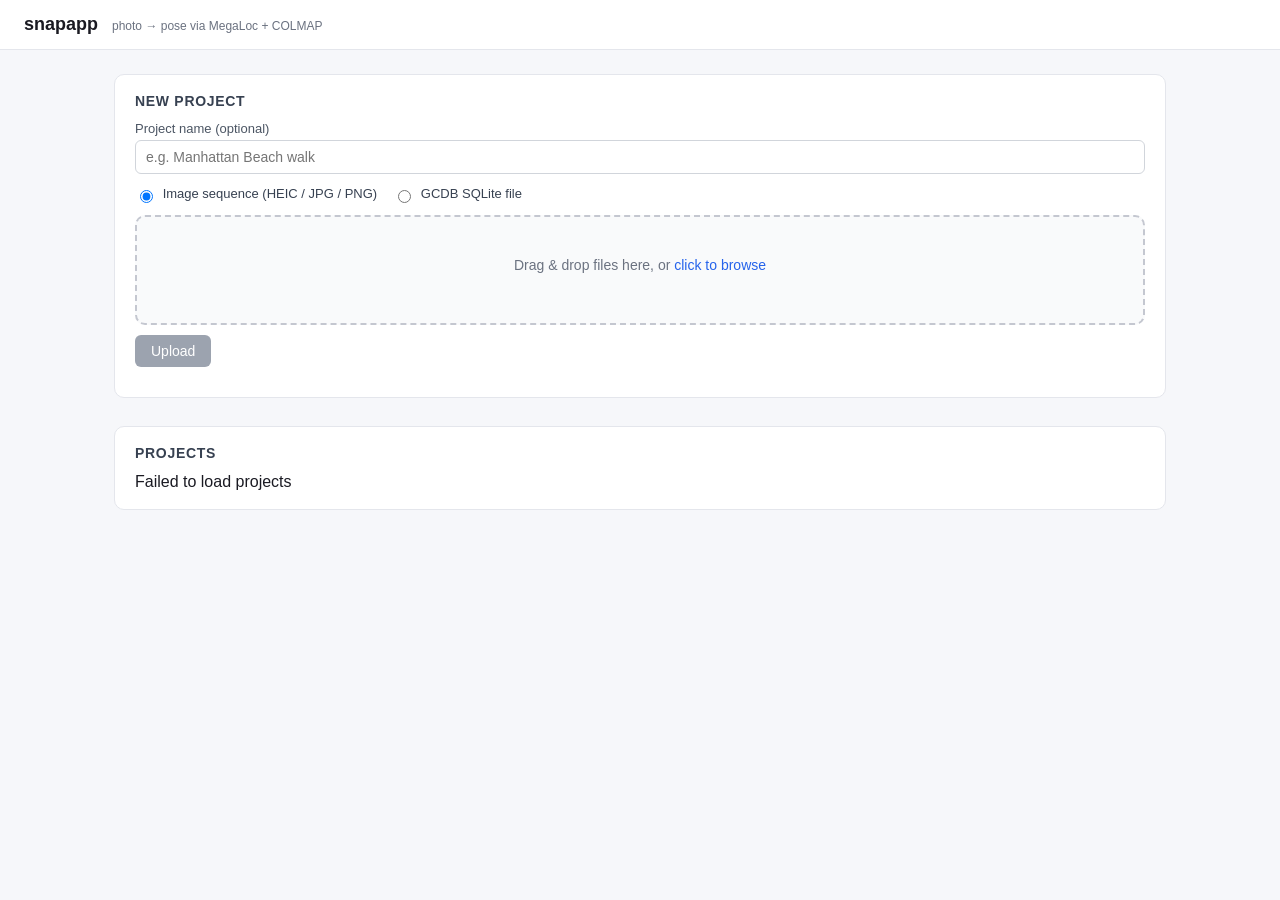
==== templates/index.html @ 6ffb52d3 "Scaffold snapapp: Flask webapp for MegaLoc + shotmatch_pose pipeline Users upload an image sequence " ====
<!DOCTYPE html>
<html lang="en">
<head>
<meta charset="utf-8">
<meta name="viewport" content="width=device-width, initial-scale=1">
<title>snapapp — projects</title>
<link rel="stylesheet" href="/static/app.css">
</head>
<body>

<header>
  <h1>snapapp</h1>
  <div class="tag">photo → pose via MegaLoc + COLMAP</div>
</header>

<main>
  <section class="upload">
    <h2>New project</h2>
    <div class="uploader" id="uploader">
      <label class="fld">
        <span>Project name (optional)</span>
        <input type="text" id="projName" placeholder="e.g. Manhattan Beach walk">
      </label>

      <div class="choices">
        <label class="choice">
          <input type="radio" name="kind" value="images" checked>
          <span>Image sequence (HEIC / JPG / PNG)</span>
        </label>
        <label class="choice">
          <input type="radio" name="kind" value="sqlite">
          <span>GCDB SQLite file</span>
        </label>
      </div>

      <div class="drop" id="drop">
        <input type="file" id="fileInput" multiple hidden>
        <div class="drop-hint">
          Drag &amp; drop files here, or <a href="#" id="pickBtn">click to browse</a>
        </div>
        <div class="drop-files" id="dropFiles"></div>
      </div>

      <button id="uploadBtn" disabled>Upload</button>
      <div id="uploadStatus"></div>
    </div>
  </section>

  <section class="projects">
    <h2>Projects</h2>
    <div id="projectList" class="cards"></div>
  </section>
</main>

<script src="/static/index.js"></script>
</body>
</html>
---- static/app.css ----
* { box-sizing: border-box; }
html, body { margin: 0; padding: 0; }
body { font-family: -apple-system, BlinkMacSystemFont, 'Segoe UI', Roboto, sans-serif;
       background: #f6f7fa; color: #1a1a22; }
a { color: #2563eb; text-decoration: none; }
a:hover { text-decoration: underline; }

header {
  background: #fff;
  border-bottom: 1px solid #e4e6ec;
  padding: 14px 24px;
  display: flex;
  align-items: baseline;
  gap: 14px;
}
header h1 { font-size: 18px; margin: 0; font-weight: 600; }
header .tag { font-size: 12px; color: #6b7280; }
header .back { font-size: 13px; }

main { max-width: 1100px; margin: 24px auto; padding: 0 24px; }

section { margin-bottom: 28px; background: #fff; border: 1px solid #e4e6ec;
          border-radius: 10px; padding: 18px 20px; }
section h2 { font-size: 14px; font-weight: 600; text-transform: uppercase;
             letter-spacing: 0.05em; color: #374151; margin: 0 0 12px; }

.row { display: flex; align-items: center; justify-content: space-between; gap: 12px; }

.uploader .fld { display: block; margin-bottom: 12px; font-size: 13px; }
.uploader .fld span { display: block; font-weight: 500; color: #4b5563; margin-bottom: 4px; }
.uploader input[type=text] { width: 100%; padding: 8px 10px; border: 1px solid #d1d5db;
                             border-radius: 6px; font-size: 14px; }

.choices { display: flex; gap: 16px; margin-bottom: 12px; }
.choice { font-size: 13px; color: #374151; cursor: pointer; }
.choice input { margin-right: 6px; vertical-align: middle; }

.drop {
  border: 2px dashed #c4c7d0;
  border-radius: 10px;
  padding: 40px 20px;
  text-align: center;
  margin: 10px 0;
  background: #f9fafb;
  transition: border-color 0.15s, background 0.15s;
}
.drop.drag-over { border-color: #2563eb; background: #eff6ff; }
.drop-hint { color: #6b7280; font-size: 14px; }
.drop-hint a { font-weight: 500; }
.drop-files { margin-top: 10px; font-size: 12px; color: #374151; }
.drop-files .f { display: inline-block; background: #eef0f4; padding: 2px 8px; margin: 2px;
                 border-radius: 4px; }

button {
  padding: 8px 16px;
  background: #2563eb; color: white; border: none;
  border-radius: 6px; cursor: pointer; font-size: 14px;
}
button:hover { background: #1d4ed8; }
button:disabled { background: #9ca3af; cursor: not-allowed; }
button.small { padding: 6px 10px; font-size: 13px; }
button.secondary { background: #e5e7eb; color: #1f2937; }
button.secondary:hover { background: #d1d5db; }
button.danger { background: #dc2626; }
button.danger:hover { background: #b91c1c; }

#uploadStatus { margin-top: 12px; font-size: 13px; color: #374151; }
.progress { background: #eef0f4; border-radius: 100px; height: 6px; overflow: hidden;
            margin-top: 6px; }
.progress > div { background: #2563eb; height: 100%; transition: width 0.2s; }

.cards { display: grid; grid-template-columns: repeat(auto-fill, minmax(260px, 1fr)); gap: 12px; }
.card { padding: 14px; border: 1px solid #e4e6ec; border-radius: 8px;
        background: #fafbfd; cursor: pointer; transition: border-color 0.1s; }
.card:hover { border-color: #2563eb; }
.card h3 { font-size: 15px; margin: 0 0 6px; font-weight: 600; }
.card .meta { font-size: 12px; color: #6b7280; }
.card .shot-stats { margin-top: 8px; font-size: 12px; }
.card .pill {
  display: inline-block; background: #eef0f4; color: #374151;
  padding: 2px 8px; border-radius: 100px; margin-right: 4px;
}
.card .pill.running { background: #dbeafe; color: #1e40af; }
.card .pill.done { background: #d1fae5; color: #065f46; }
.card .pill.failed { background: #fee2e2; color: #991b1b; }

.thumb-grid { display: grid; grid-template-columns: repeat(auto-fill, minmax(100px, 1fr));
              gap: 6px; }
.thumb-grid .th {
  position: relative;
  aspect-ratio: 1 / 1;
  background: #eef0f4;
  border-radius: 6px;
  overflow: hidden;
  cursor: pointer;
  border: 2px solid transparent;
}
.thumb-grid .th.selected { border-color: #2563eb; }
.thumb-grid .th img { width: 100%; height: 100%; object-fit: cover; display: block; }
.thumb-grid .th .lbl {
  position: absolute; bottom: 0; left: 0; right: 0;
  background: linear-gradient(to top, rgba(0,0,0,0.7), transparent);
  color: white; font-size: 10px; padding: 12px 4px 2px;
  text-overflow: ellipsis; overflow: hidden; white-space: nowrap;
}

.shot { border: 1px solid #e4e6ec; border-radius: 8px; padding: 12px;
        margin-bottom: 10px; background: #fafbfd; }
.shot .top { display: flex; align-items: baseline; justify-content: space-between; }
.shot h3 { font-size: 14px; margin: 0; font-weight: 600; }
.shot .meta { font-size: 12px; color: #6b7280; margin-top: 4px; }
.shot .actions { display: flex; gap: 6px; }
.shot .log { display: none; margin-top: 10px; background: #0a0a10; color: #cbd5e1;
             font-family: ui-monospace, Menlo, monospace; font-size: 11px;
             padding: 10px; border-radius: 6px; max-height: 220px; overflow: auto;
             white-space: pre-wrap; }
.shot .log.open { display: block; }
.shot .status-pending { color: #6b7280; }
.shot .status-running { color: #1e40af; }
.shot .status-done { color: #065f46; }
.shot .status-failed { color: #991b1b; }

.sel-hint { font-size: 12px; color: #6b7280; margin-bottom: 10px; }

.sqlite-summary { font-size: 13px; color: #374151; }
.sqlite-summary .k { color: #6b7280; }
.sqlite-summary ul { margin: 6px 0 0 20px; padding: 0; }
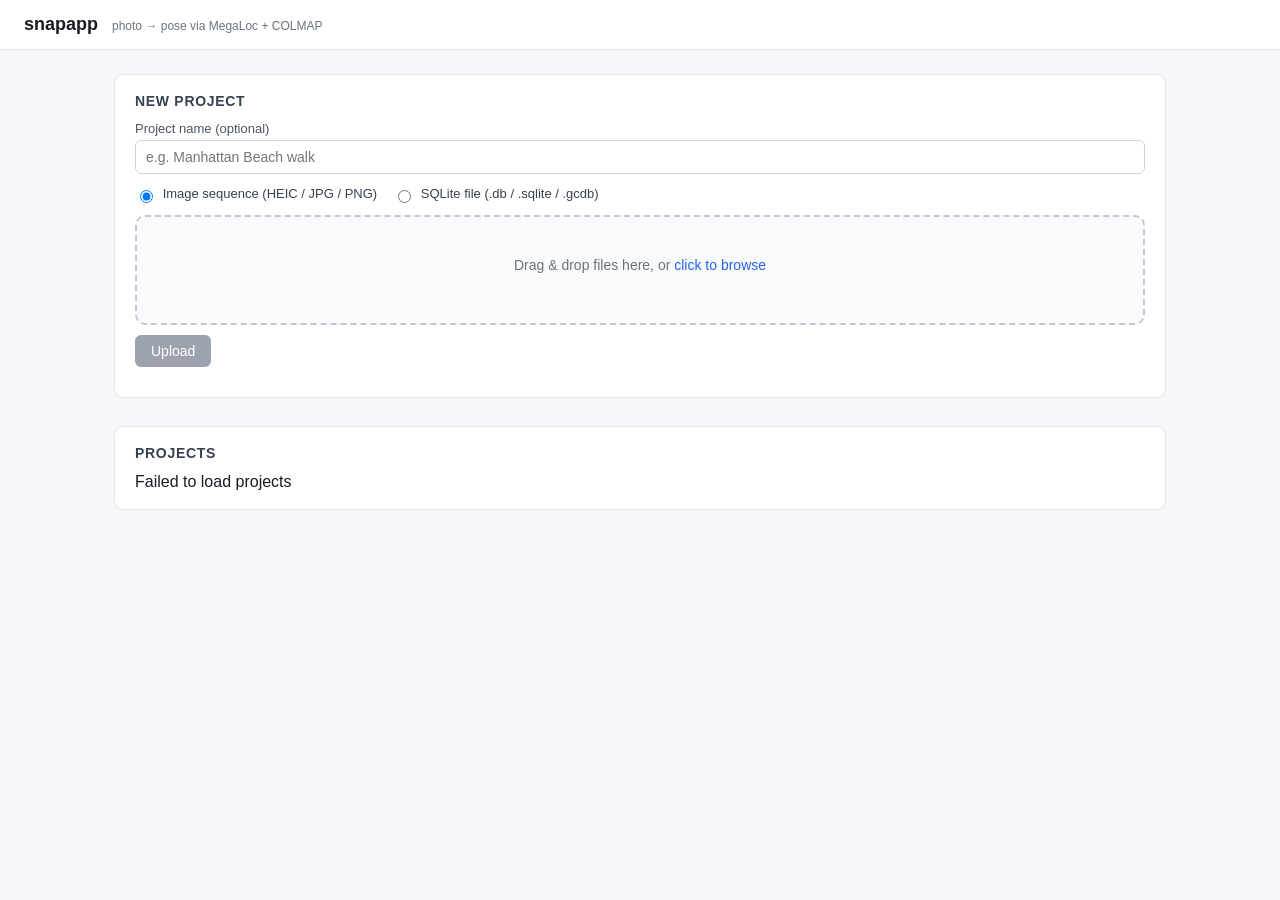
==== commit 16d51b2c: "Chunked upload for files above the Cloudflare 100 MB cap; keep user's sqlite extension The legacy si" ====
--- a/templates/index.html
+++ b/templates/index.html
@@ -29,7 +29,7 @@
         </label>
         <label class="choice">
           <input type="radio" name="kind" value="sqlite">
-          <span>GCDB SQLite file</span>
+          <span>SQLite file (.db / .sqlite / .gcdb)</span>
         </label>
       </div>
 
--- a/static/app.css
+++ b/static/app.css
@@ -103,6 +103,17 @@
   color: white; font-size: 10px; padding: 12px 4px 2px;
   text-overflow: ellipsis; overflow: hidden; white-space: nowrap;
 }
+.thumb-grid .th .score {
+  position: absolute; top: 4px; right: 4px;
+  background: rgba(0,0,0,0.75); color: #fff;
+  padding: 2px 6px; border-radius: 100px;
+  font-size: 11px; font-weight: 600;
+  font-variant-numeric: tabular-nums;
+}
+.thumb-grid .th .score.score-high { background: #059669; }
+.thumb-grid .th .score.score-ok { background: #2563eb; }
+.thumb-grid .th .score.score-weak { background: #c2410c; }
+.thumb-grid .th .score.score-bad { background: #991b1b; }
 
 .shot { border: 1px solid #e4e6ec; border-radius: 8px; padding: 12px;
         margin-bottom: 10px; background: #fafbfd; }
